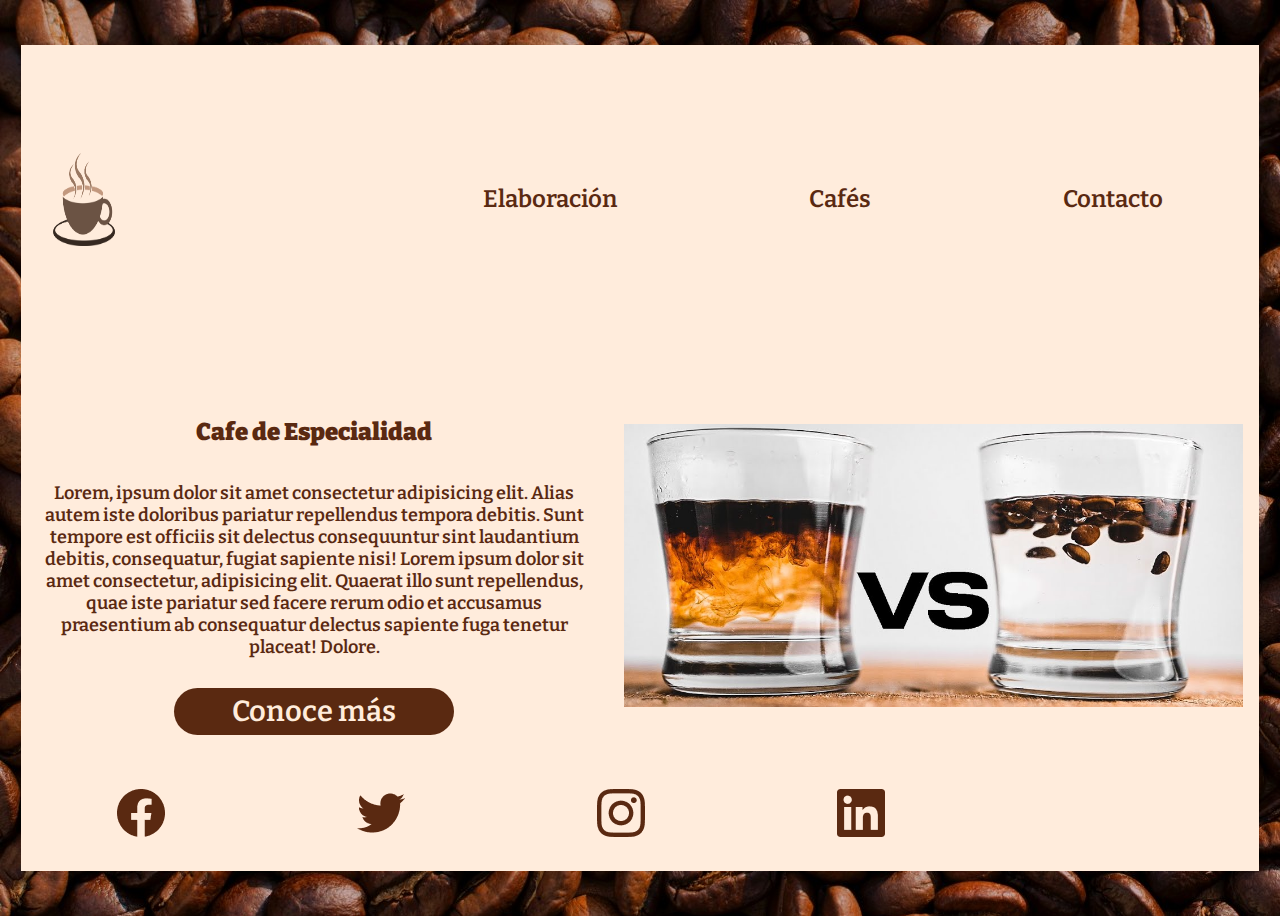
==== index.html @ d330a457 "primer repositorio" ====
<!DOCTYPE html>
<html lang="en">
<head>
    <meta charset="UTF-8">
    <meta http-equiv="X-UA-Compatible" content="IE=edge">
    <meta name="viewport" content="width=device-width, initial-scale=1.0">
    <title>Cafe de Especialidad</title>
    <link rel="icon" type="text/css" href="images/logo.ico">
    <link rel="stylesheet" href="./css/landing.css">
    <link rel="preconnect" href="https://fonts.googleapis.com">
    <link rel="preconnect" href="https://fonts.gstatic.com" crossorigin>
    <link href="https://fonts.googleapis.com/css2?family=Bitter:wght@300;600;900&display=swap" rel="stylesheet">
    <link href="https://fonts.googleapis.com/css2?family=Trispace:wght@500&display=swap" rel="stylesheet">
</head>
<body>
    <main>
            <header> <!-- el nav, que va a estar en todas las páginas-->
                <img class="logo" src="images/logo.png" alt="Cafe-de-Espacialidad">
                <nav>
                    <ul class="list">
                        <li><a href="./pages/elaboracion.html">Elaboración</a></li>
                        <li><a href="./pages/cafes.html">Cafés</a></li>
                        <li><a href="./pages/contacto.html">Contacto</a></li>
                    </ul>
                </nav>
            </header>

            <section>
                <article>
                    <div class="container">
                        <div class="content">
                            <h1>Cafe de Especialidad</h1>
                            <p>Lorem, ipsum dolor sit amet consectetur adipisicing elit. Alias autem iste doloribus 
                            pariatur repellendus tempora debitis. Sunt tempore est officiis sit delectus consequuntur sint laudantium debitis, consequatur, fugiat sapiente nisi! Lorem ipsum dolor 
                            sit amet consectetur, adipisicing elit. Quaerat illo sunt repellendus, quae iste pariatur sed facere rerum 
                            odio et accusamus praesentium ab consequatur delectus sapiente fuga tenetur placeat! Dolore.</p>
                        </div>

                        <div class="button">
                            <a class="link" href="./pages/saber.html">Conoce más</a>
                        </div>
                    </div>

                    <img class="principal" src="./images/comparacion.png" alt="foto de inicio">
                </article>
            </section>

            <footer>
                <a href="https://www.facebook.com" target=”_blank”><img class="f_redes" src="./images/Footer/FB.png" alt="Facebook"></a>
                <a href="https://twitter.com/home" target=”_blank”><img class="f_redes" src="./images/Footer/TW.png" alt="Twitter"></a>
                <a href="https://www.instagram.com" target=”_blank”><img class="f_redes" src="./images/Footer/IG.png" alt="Instagram"></a>
                <a href="https://www.linkedin.com" target=”_blank”><img class="f_redes" src="./images/Footer/IN.png" alt="Linkedin"></a>
            </footer>
        </main>
</body>

<!-- esta landing no tiene un "footer" que se nota como el resto de las paginas-->
<!-- a menos que consideren correcto las imagenes de las redes sociales agregarlas dentro del footer-->
</html>
---- css/landing.css ----
/* para el caso del h1 o el p, usé los tags, ya que son los unicos que aparecen en el html
        de ser necesario, le agrego una clase */


:root {
    --color-primary: #FFECDC;
    --color-secondary: #5A2911;
    --text-primary: 'Trispace';
  }

  body{
    background-image: url(../images/background.jpg);
  }
  main{
    display: grid;
    width: auto;
    height: auto;
    grid-template-areas:    "nav" 
                            "section" 
                            "footer" ; 
    grid-template-columns: 1fr;
    grid-template-rows: 1fr auto auto;
    gap: 4em;
    background-color: var(--color-primary);
    padding-bottom: 1em; 
    color: var(--color-secondary);
}

header{
    grid-area: nav;
}

section{
    grid-area: section;
    text-align: center;
}

footer{
    grid-area: footer;
    display: flex;
    justify-content: space-around;

}

.logo{
    margin: 1em;
    height: 55%;
    width: 15%;
    align-self: center;
}

header{
    display: flex;
}

.list{
    list-style-type: none;
}

a{
    text-decoration: none;
    font-size: large;
    font-family: 'Bitter', 'serif';
    font-weight: 600;
    color: inherit;
}

article{
    display: flex;
    flex-direction: column;
}
.principal{
    width: 75%;
    order: 1;
    align-self: center;

}

.container{
    order: 2;
}

h1{
    font-family: "bitter";
    font-weight: 900;
}

p{
    font-family: "bitter";
    font-weight: 400;
    font-size: large;
    padding: 1em;
}

.link{
    font-size: 29px;
    border-radius: 1em;
    padding: 0.2em 2em;
    text-decoration: none;
    background-color: var(--color-secondary);
    color: var(--color-primary);
}



@media screen and (min-width:768px) {
    body{
        overflow: hidden;
    }

    .logo{
        height: 30%;
        width: 5%;
        margin-left: 2em;
    }

    header{
        grid-template-rows: auto auto auto;
        justify-content: space-between;
    }

    nav{
        align-self: center;
    }

    .list{
        display: flex;
        flex-direction: row;
    }
    a{
        padding: 0.5em 1em;
    }

    h1{
        font-size: x-large;

    }

    main{
        gap: 3em;
    }
}

@media screen and (min-width:1024px) {

    main{
        margin: 5vh 1vw;
        height: 90vh;
    }

    a{
        font-size: x-large;
        padding: 0.5em 4em;
    }

    article{
        flex-direction: row;
    }

    .container{
        order: 0;
    }

    .principal {
        width: 50%;
        padding: 0 1em;
    }

    p{
        FONT-WEIGHT: 600;
    }
    
    footer{
        justify-content: flex-start;

    }
}
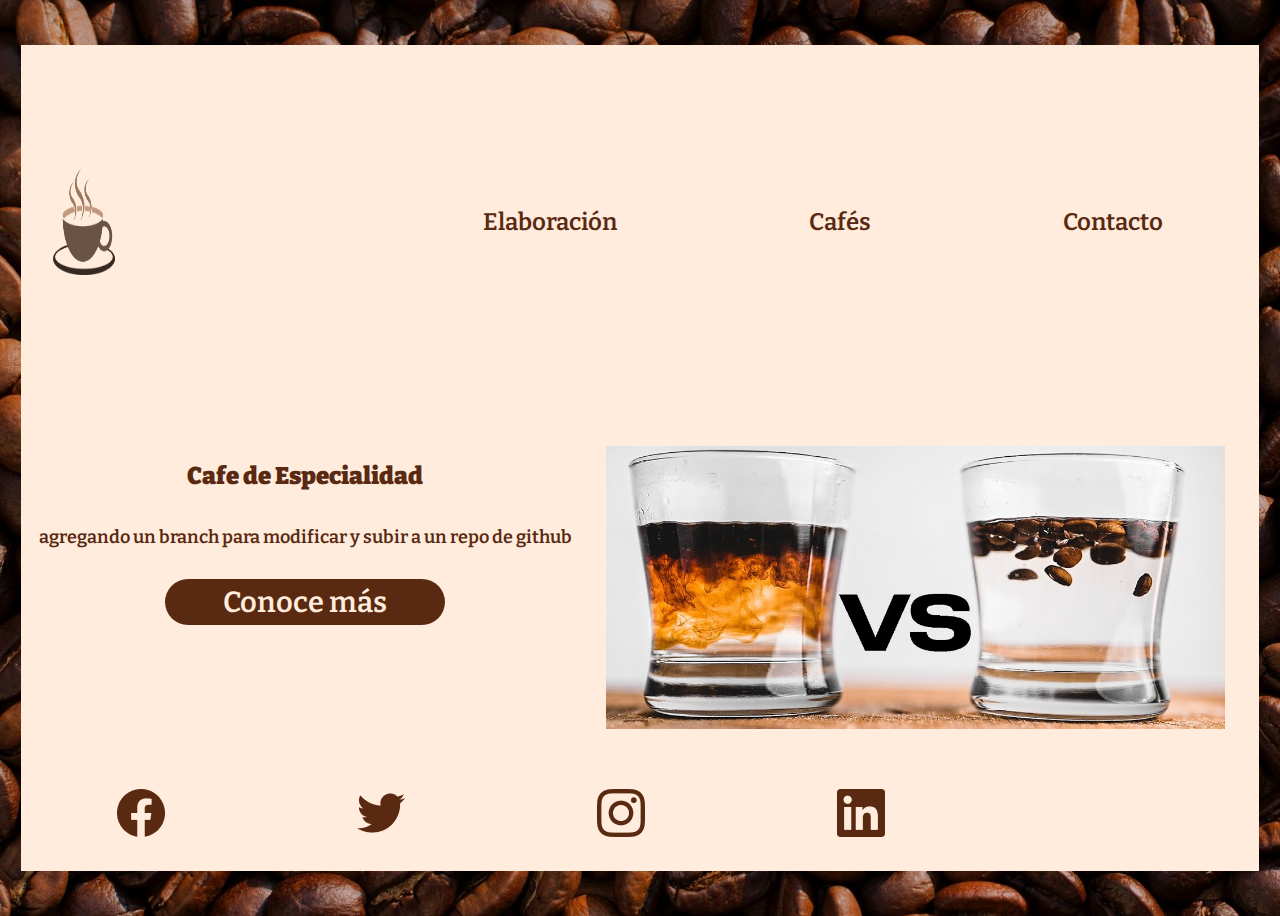
==== commit 44e77617: "cambio index comentario" ====
--- a/index.html
+++ b/index.html
@@ -30,10 +30,7 @@
                     <div class="container">
                         <div class="content">
                             <h1>Cafe de Especialidad</h1>
-                            <p>Lorem, ipsum dolor sit amet consectetur adipisicing elit. Alias autem iste doloribus 
-                            pariatur repellendus tempora debitis. Sunt tempore est officiis sit delectus consequuntur sint laudantium debitis, consequatur, fugiat sapiente nisi! Lorem ipsum dolor 
-                            sit amet consectetur, adipisicing elit. Quaerat illo sunt repellendus, quae iste pariatur sed facere rerum 
-                            odio et accusamus praesentium ab consequatur delectus sapiente fuga tenetur placeat! Dolore.</p>
+                            <p>agregando un branch para modificar y subir a un repo de github</p>
                         </div>
 
                         <div class="button">
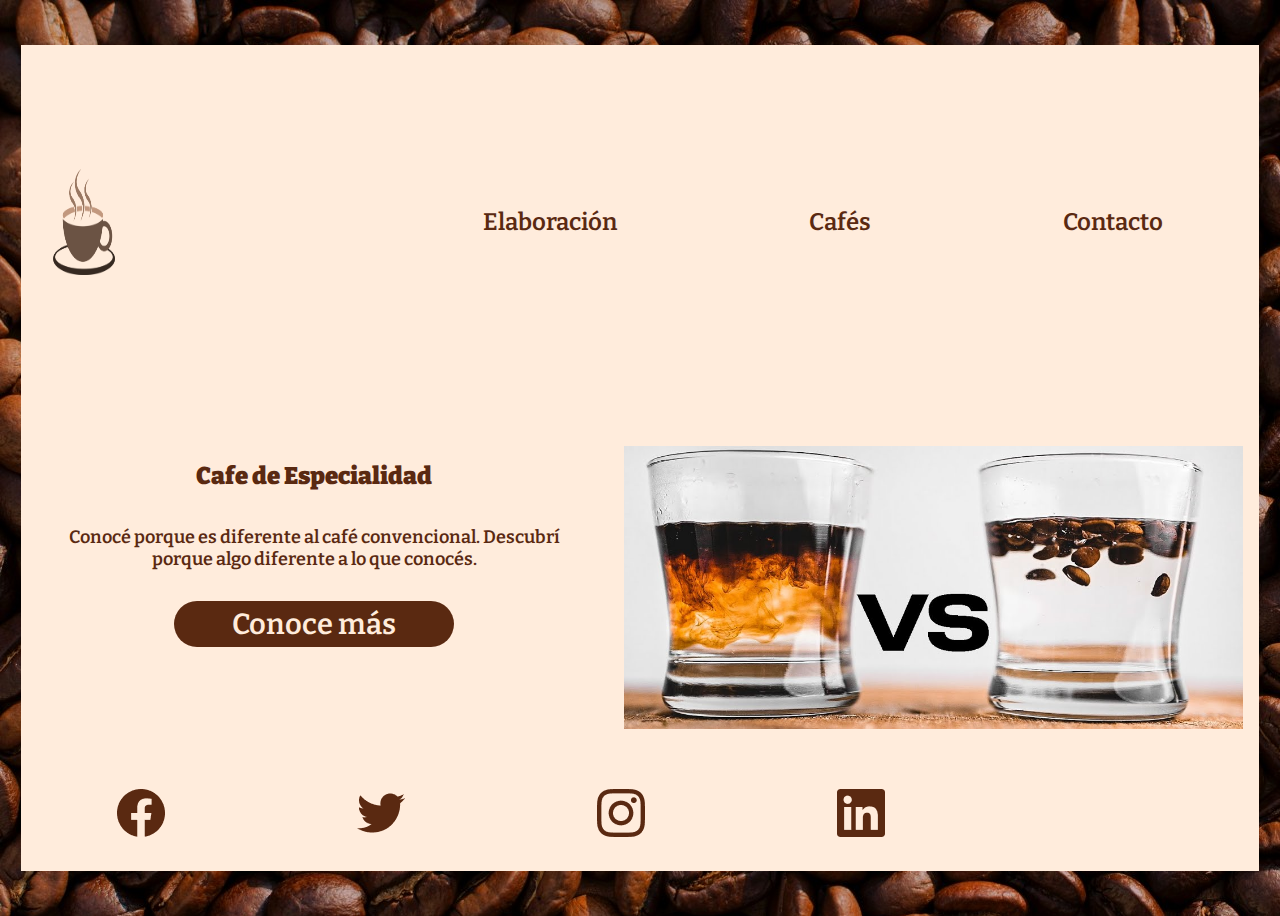
==== commit 0bca65a0: "ultimas modificaciones" ====
--- a/index.html
+++ b/index.html
@@ -1,5 +1,6 @@
 <!DOCTYPE html>
 <html lang="en">
+
 <head>
     <meta charset="UTF-8">
     <meta http-equiv="X-UA-Compatible" content="IE=edge">
@@ -12,45 +13,53 @@
     <link href="https://fonts.googleapis.com/css2?family=Bitter:wght@300;600;900&display=swap" rel="stylesheet">
     <link href="https://fonts.googleapis.com/css2?family=Trispace:wght@500&display=swap" rel="stylesheet">
 </head>
+
 <body>
     <main>
-            <header> <!-- el nav, que va a estar en todas las páginas-->
-                <img class="logo" src="images/logo.png" alt="Cafe-de-Espacialidad">
-                <nav>
-                    <ul class="list">
-                        <li><a href="./pages/elaboracion.html">Elaboración</a></li>
-                        <li><a href="./pages/cafes.html">Cafés</a></li>
-                        <li><a href="./pages/contacto.html">Contacto</a></li>
-                    </ul>
-                </nav>
-            </header>
+        <header>
+            <!-- el nav, que va a estar en todas las páginas-->
+            <img class="logo" src="images/logo.png" alt="Cafe-de-Espacialidad">
+            <nav>
+                <ul class="list">
+                    <li><a href="./pages/elaboracion.html">Elaboración</a></li>
+                    <li><a href="./pages/cafes.html">Cafés</a></li>
+                    <li><a href="./pages/contacto.html">Contacto</a></li>
+                </ul>
+            </nav>
+        </header>
 
-            <section>
-                <article>
-                    <div class="container">
-                        <div class="content">
-                            <h1>Cafe de Especialidad</h1>
-                            <p>agregando un branch para modificar y subir a un repo de github</p>
-                        </div>
-
-                        <div class="button">
-                            <a class="link" href="./pages/saber.html">Conoce más</a>
-                        </div>
+        <section>
+            <article>
+                <div class="container">
+                    <div class="content">
+                        <h1>Cafe de Especialidad</h1>
+                        <p>Conocé porque es diferente al café convencional. Descubrí porque algo diferente a lo que
+                            conocés. </p>
                     </div>
 
-                    <img class="principal" src="./images/comparacion.png" alt="foto de inicio">
-                </article>
-            </section>
+                    <div class="button">
+                        <a class="link" href="./pages/saber.html">Conoce más</a>
+                    </div>
+                </div>
 
-            <footer>
-                <a href="https://www.facebook.com" target=”_blank”><img class="f_redes" src="./images/Footer/FB.png" alt="Facebook"></a>
-                <a href="https://twitter.com/home" target=”_blank”><img class="f_redes" src="./images/Footer/TW.png" alt="Twitter"></a>
-                <a href="https://www.instagram.com" target=”_blank”><img class="f_redes" src="./images/Footer/IG.png" alt="Instagram"></a>
-                <a href="https://www.linkedin.com" target=”_blank”><img class="f_redes" src="./images/Footer/IN.png" alt="Linkedin"></a>
-            </footer>
-        </main>
+                <img class="principal" src="./images/comparacion.png" alt="foto de inicio">
+            </article>
+        </section>
+
+        <footer>
+            <a href="https://www.facebook.com" target=”_blank”><img class="f_redes" src="./images/Footer/FB.png"
+                    alt="Facebook"></a>
+            <a href="https://twitter.com/home" target=”_blank”><img class="f_redes" src="./images/Footer/TW.png"
+                    alt="Twitter"></a>
+            <a href="https://www.instagram.com" target=”_blank”><img class="f_redes" src="./images/Footer/IG.png"
+                    alt="Instagram"></a>
+            <a href="https://www.linkedin.com" target=”_blank”><img class="f_redes" src="./images/Footer/IN.png"
+                    alt="Linkedin"></a>
+        </footer>
+    </main>
 </body>
 
 <!-- esta landing no tiene un "footer" que se nota como el resto de las paginas-->
 <!-- a menos que consideren correcto las imagenes de las redes sociales agregarlas dentro del footer-->
+
 </html>